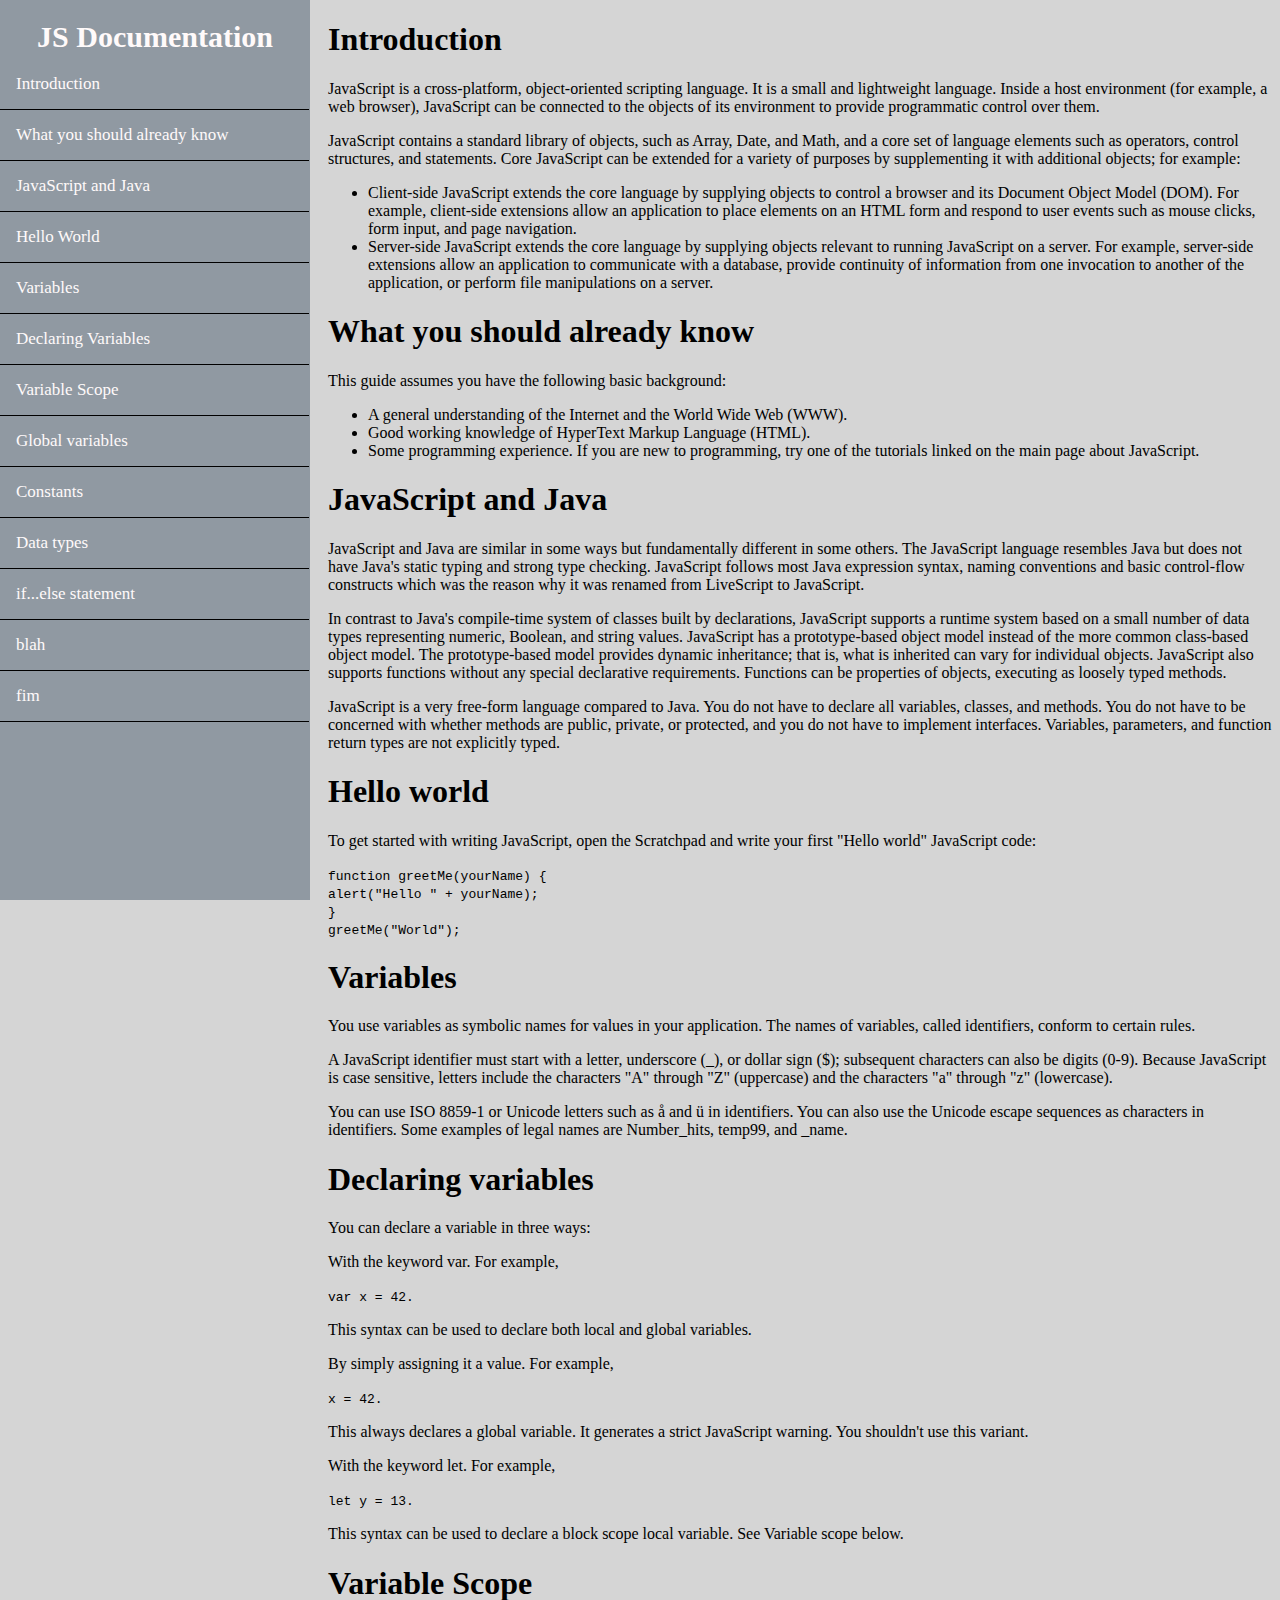
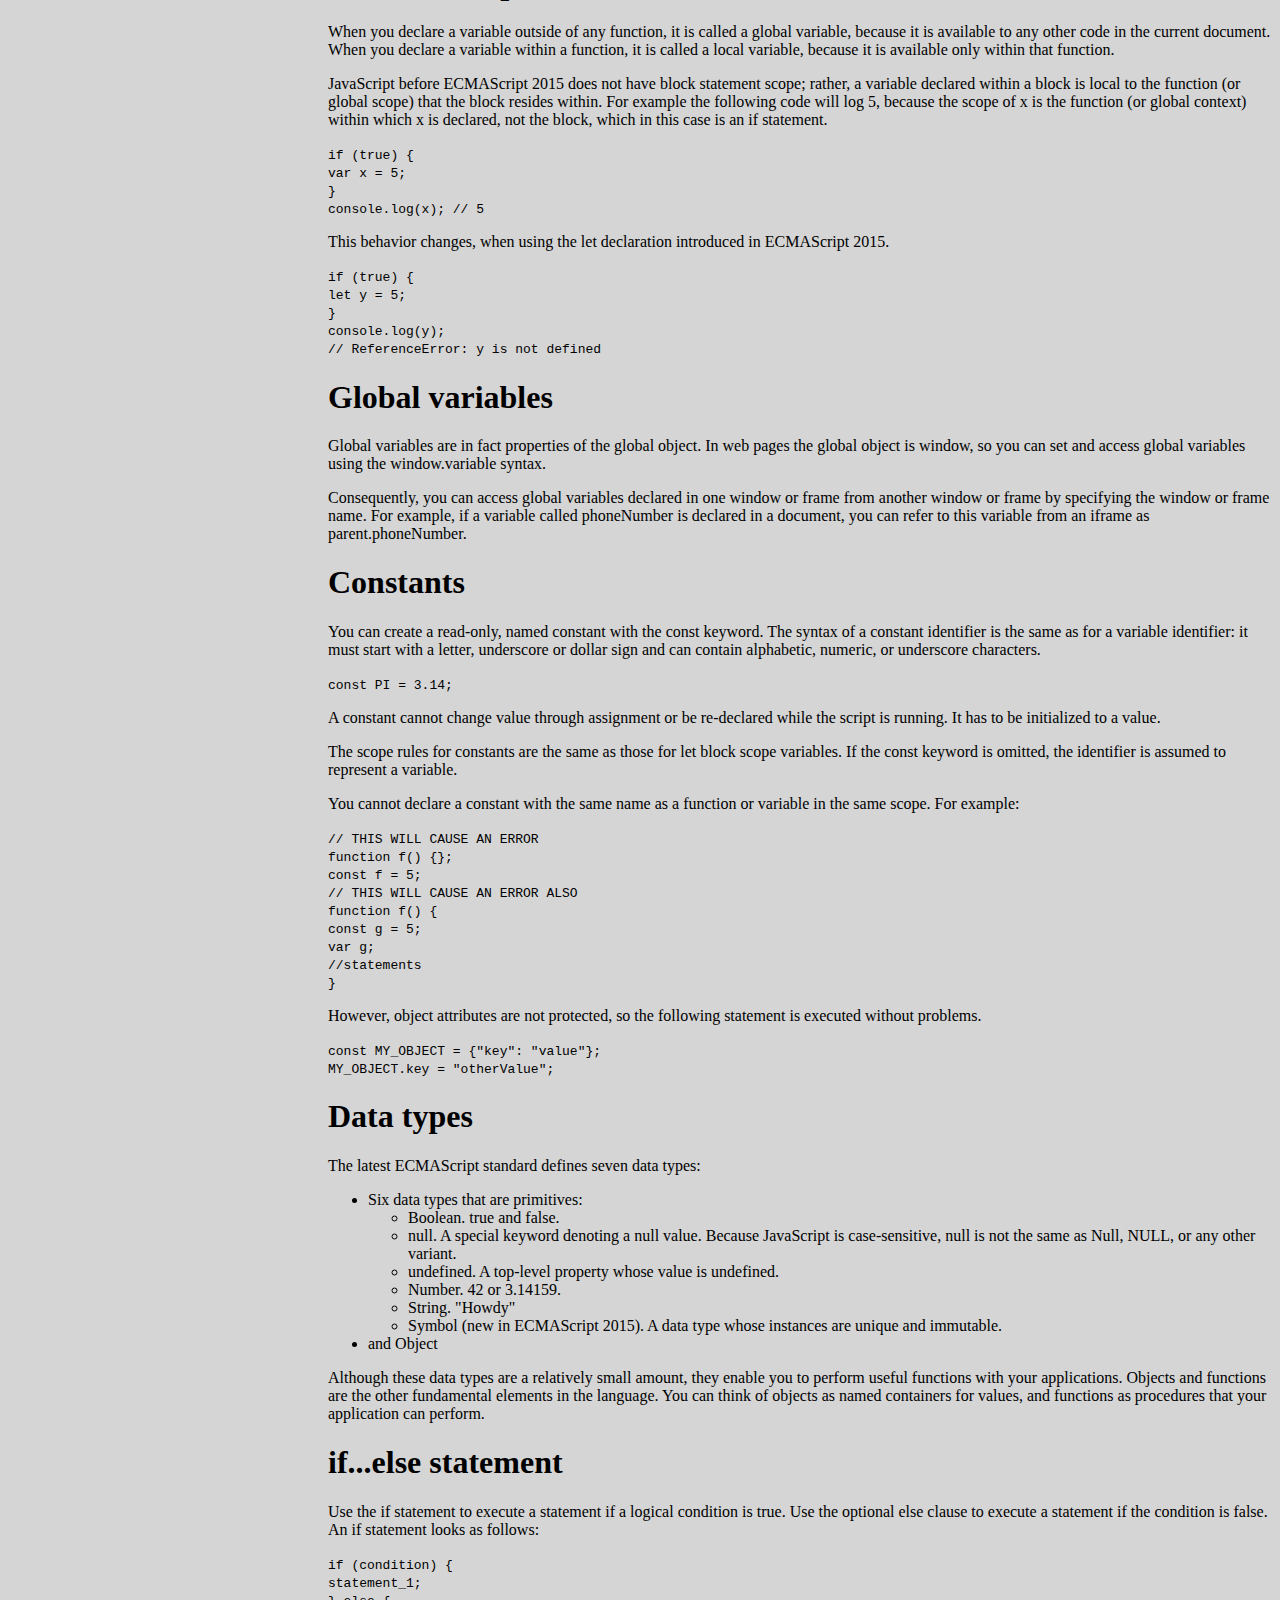
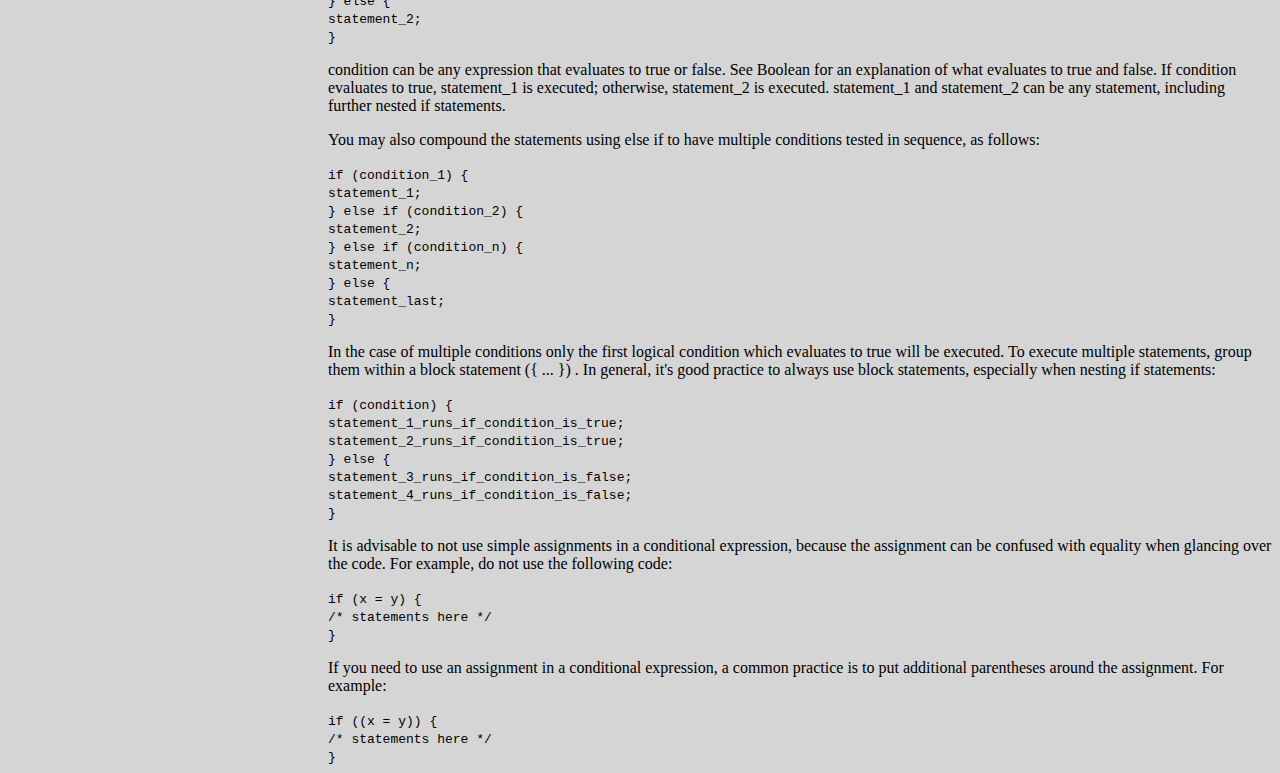
==== DocumentationPage/Index.html @ 38de83a2 "Versão incompleta" ====
<!DOCTYPE html>
<html>
<head>
	<title>JavaScript</title>
	<link rel="stylesheet" type="text/css" href="Style.css">
</head>
<body>
	<nav id="navbar">
		<h1 id="nav-header">JS Documentation</h1>	
		<ul>
			<li><a href="#introduction" class="nav-link">Introduction</a><br></li>
			<li><a href="#what-to-know" class="nav-link">What you should already know</a><br></li>
			<li><a href="#JS-and-Java" class="nav-link">JavaScript and Java</a><br></li>
			<li><a href="#hello" class="nav-link">Hello World</a><br></li>
			<li><a href="#variables" class="nav-link">Variables</a><br></li>
			<li><a href="#declaring" class="nav-link">Declaring Variables</a><br></li>
			<li><a href="#scope" class="nav-link">Variable Scope</a><br></li>
			<li><a href="#global" class="nav-link">Global variables</a><br></li>
			<li><a href="#constants" class="nav-link">Constants</a><br></li>
			<li><a href="#types" class="nav-link">Data types</a><br></li>
			<li><a href="#if-else" class="nav-link">if...else statement</a><br></li>
			<li><a href="" class="nav-link">blah</a><br></li>
			<li><a href="" class="nav-link">fim</a><br></li>
		</ul>
	</nav>

	<main id="main-doc">
		<section class="main-section" id="introduction">
			<h1 class="header-section">Introduction</h1>
			<p>JavaScript is a cross-platform, object-oriented scripting language. It is a small and lightweight language. Inside a host environment (for example, a web browser), JavaScript can be connected to the objects of its environment to provide programmatic control over them.</p>

			<p>JavaScript contains a standard library of objects, such as Array, Date, and Math, and a core set of language elements such as operators, control structures, and statements. Core JavaScript can be extended for a variety of purposes by supplementing it with additional objects; for example:</p>
			<ul>
				<li>Client-side JavaScript extends the core language by supplying objects to control a browser and its Document Object Model (DOM). For example, client-side extensions allow an application to place elements on an HTML form and respond to user events such as mouse clicks, form input, and page navigation.</li>

				<li>Server-side JavaScript extends the core language by supplying objects relevant to running JavaScript on a server. For example, server-side extensions allow an application to communicate with a database, provide continuity of information from one invocation to another of the application, or perform file manipulations on a server.</li>
			</ul>
		</section>

		<section class="main-section" id="what-to-know">
			<h1 class="header-section">What you should already know</h1>
			<p>This guide assumes you have the following basic background:</p>
			<ul>
				<li>A general understanding of the Internet and the World Wide Web (WWW).</li>
				<li>Good working knowledge of HyperText Markup Language (HTML).</li>
				<li>Some programming experience. If you are new to programming, try one of the tutorials linked on the main page about JavaScript.</li>
			</ul>
		</section>

		<section class="main-section" id="JS-and-Java">
			<h1 class="header-section">JavaScript and Java</h1>
			<p>JavaScript and Java are similar in some ways but fundamentally different in some others. The JavaScript language resembles Java but does not have Java's static typing and strong type checking. JavaScript follows most Java expression syntax, naming conventions and basic control-flow constructs which was the reason why it was renamed from LiveScript to JavaScript.</p>

			<p>In contrast to Java's compile-time system of classes built by declarations, JavaScript supports a runtime system based on a small number of data types representing numeric, Boolean, and string values. JavaScript has a prototype-based object model instead of the more common class-based object model. The prototype-based model provides dynamic inheritance; that is, what is inherited can vary for individual objects. JavaScript also supports functions without any special declarative requirements. Functions can be properties of objects, executing as loosely typed methods.</p>

			<p>JavaScript is a very free-form language compared to Java. You do not have to declare all variables, classes, and methods. You do not have to be concerned with whether methods are public, private, or protected, and you do not have to implement interfaces. Variables, parameters, and function return types are not explicitly typed.</p>
		</section>

		<section class="main-section" id="hello">
			<h1 class="header-section">Hello world</h1>
			<p>To get started with writing JavaScript, open the Scratchpad and write your first "Hello world" JavaScript code:</p>
			<code>function greetMe(yourName) {<br>
				alert("Hello " + yourName);<br>
				}<br>
				greetMe("World");<br>
			</code>
		</section>

		<section class="main-section" id="variables">
			<h1 class="header-section">Variables</h1>
			<p> You use variables as symbolic names for values in your application. The names of variables, called identifiers, conform to certain rules.</p>
			<p>A JavaScript identifier must start with a letter, underscore (_), or dollar sign ($); subsequent characters can also be digits (0-9). Because JavaScript is case sensitive, letters include the characters "A" through "Z" (uppercase) and the characters "a" through "z" (lowercase).</p>
			<p>You can use ISO 8859-1 or Unicode letters such as å and ü in identifiers. You can also use the Unicode escape sequences as characters in identifiers. Some examples of legal names are Number_hits, temp99, and _name.</p>
		</section>

		<section class="main-section" id="declaring">
			<h1 class="header-section">Declaring variables</h1>
			<p>You can declare a variable in three ways: </p>
			<p>With the keyword var. For example, </p>
			<code>var x = 42.</code>
			<p>This syntax can be used to declare both local and global variables. </p>
			<p>By simply assigning it a value. For example, </p>
			<code>x = 42.</code>
			<p>This always declares a global variable. It generates a strict JavaScript warning. You shouldn't use this variant. </p>
			<p>With the keyword let. For example,</p>
			<code>let y = 13.</code>
			<p>This syntax can be used to declare a block scope local variable. See Variable scope below. </p>
		</section>

		<section class="main-section" id="scope">
			<h1 class="header-section">Variable Scope</h1>
			<p>When you declare a variable outside of any function, it is called a global variable, because it is available to any other code in the current document. When you declare a variable within a function, it is called a local variable, because it is available only within that function.</p>
			<p>JavaScript before ECMAScript 2015 does not have block statement scope; rather, a variable declared within a block is local to the function (or global scope) that the block resides within. For example the following code will log 5, because the scope of x is the function (or global context) within which x is declared, not the block, which in this case is an if statement.</p>
			<code>if (true) {<br>
				var x = 5;<br>
				}<br>
				console.log(x); // 5</code>
			<p>This behavior changes, when using the let declaration introduced in ECMAScript 2015.</p>
			<code>if (true) {<br>
				let y = 5;<br>
				}<br>
				console.log(y);<br>
				// ReferenceError: y is not defined</code>
		</section>

		<section class="main-section" id="global">
			<h1 class="header-section">Global variables</h1>
			<p> Global variables are in fact properties of the global object. In web pages the global object is window, so you can set and access global variables using the window.variable syntax.</p>
			<p>Consequently, you can access global variables declared in one window or frame from another window or frame by specifying the window or frame name. For example, if a variable called phoneNumber is declared in a document, you can refer to this variable from an iframe as parent.phoneNumber.</p>
		</section>

		<section class="main-section" id="constants">
			<h1 class="header-section">Constants</h1>
			<p> You can create a read-only, named constant with the const keyword. The syntax of a constant identifier is the same as for a variable identifier: it must start with a letter, underscore or dollar sign and can contain alphabetic, numeric, or underscore characters.</p>
			<code>const PI = 3.14;</code>
			<p>A constant cannot change value through assignment or be re-declared while the script is running. It has to be initialized to a value.</p>
			<p>The scope rules for constants are the same as those for let block scope variables. If the const keyword is omitted, the identifier is assumed to represent a variable.</p>
			<p>You cannot declare a constant with the same name as a function or variable in the same scope. For example:</p>
			<code>
				// THIS WILL CAUSE AN ERROR<br>
				function f() {};<br>
				const f = 5;<br>
				// THIS WILL CAUSE AN ERROR ALSO<br>
				function f() {<br>
				const g = 5;<br>
				var g;<br>
				//statements<br>
				}<br>
			</code>
			<p>However, object attributes are not protected, so the following statement is executed without problems. </p>
			<code>
				const MY_OBJECT = {"key": "value"};<br>
				MY_OBJECT.key = "otherValue";<br>
			</code>
		</section>

		<section class="main-section" id="types">
			<h1 class="header-section">Data types</h1>
			<p>The latest ECMAScript standard defines seven data types:</p>
			<ul>
				<li>Six data types that are primitives:</li>
				<ul>
					<li>Boolean. true and false.</li>
					<li>null. A special keyword denoting a null value. Because JavaScript is case-sensitive, null is not the same as Null, NULL, or any other variant.</li>
					<li>undefined. A top-level property whose value is undefined.</li>
					<li>Number. 42 or 3.14159.</li>
					<li>String. "Howdy"</li>
					<li>Symbol (new in ECMAScript 2015). A data type whose instances are unique and immutable.</li>
				</ul>
				<li>and Object</li>
			</ul>
			<p>Although these data types are a relatively small amount, they enable you to perform useful functions with your applications. Objects and functions are the other fundamental elements in the language. You can think of objects as named containers for values, and functions as procedures that your application can perform. </p>
		</section>

		<section class="main-section" id="if-else">
			<h1 class="header-section">if...else statement</h1>
			<p>Use the if statement to execute a statement if a logical condition is true. Use the optional else clause to execute a statement if the condition is false. An if statement looks as follows: </p>
			<code>
				if (condition) {<br>
				statement_1;<br>
				} else {<br>
				statement_2;<br>
				}<br>
			</code>
			<p>condition can be any expression that evaluates to true or false. See Boolean for an explanation of what evaluates to true and false. If condition evaluates to true, statement_1 is executed; otherwise, statement_2 is executed. statement_1 and statement_2 can be any statement, including further nested if statements. </p>
			<p>You may also compound the statements using else if to have multiple conditions tested in sequence, as follows:</p>
			<code>
				if (condition_1) {<br>
				statement_1;<br>
				} else if (condition_2) {<br>
				statement_2;<br>
				} else if (condition_n) {<br>
				statement_n;<br>
				} else {<br>
				statement_last;<br>
				} <br>
			</code>
			<p>In the case of multiple conditions only the first logical condition which evaluates to true will be executed. To execute multiple statements, group them within a block statement ({ ... }) . In general, it's good practice to always use block statements, especially when nesting if statements: </p>
			<code>
				if (condition) {<br>
				statement_1_runs_if_condition_is_true;<br>
				statement_2_runs_if_condition_is_true;<br>
				} else {<br>
				statement_3_runs_if_condition_is_false;<br>
				statement_4_runs_if_condition_is_false;<br>
				}<br>
			</code>
			<p>It is advisable to not use simple assignments in a conditional expression, because the assignment can be confused with equality when glancing over the code. For example, do not use the following code: </p>
			<code>
				if (x = y) {<br>
				/* statements here */<br>
				}<br>
			</code>
			<p>If you need to use an assignment in a conditional expression, a common practice is to put additional parentheses around the assignment. For example: </p>
			<code>
				if ((x = y)) {<br>
				/* statements here */<br>
				}<br>
			</code>
		</section>

	</main>
</body>
</html>
---- DocumentationPage/Style.css ----
body {
	background-color: #D5D5D5;
}

#navbar {
	background-color: #9099A2;
	width: 310px;
	height: 100%;
	top: 0px;
	left: 0px;
	position: fixed;
	display: block;
	overflow:auto;
}

#nav-header {
	text-align: center;
	color: #FFFAFA;
	font-size: 30px;
}

#navbar ul {
	width: 100%;
	list-style: none;
	padding-left: 0px;
	border-color: #000;
}

#navbar ul li {
	width: 94.5%;
	height: 35px;
	list-style: none;
	border-bottom: solid;
	border-width: 1px;
	border-color: #000;
	margin-top: 15px;
	padding-left: 1rem;
	text-align: justify;
}

.nav-link {
	color: #FFFAFA;
	text-decoration: none;
	text-decoration: blink;
	font-size: 17px;
}

.nav-link:hover {
	color: #000;
}

#main-doc {
	padding-left: 320px;
}
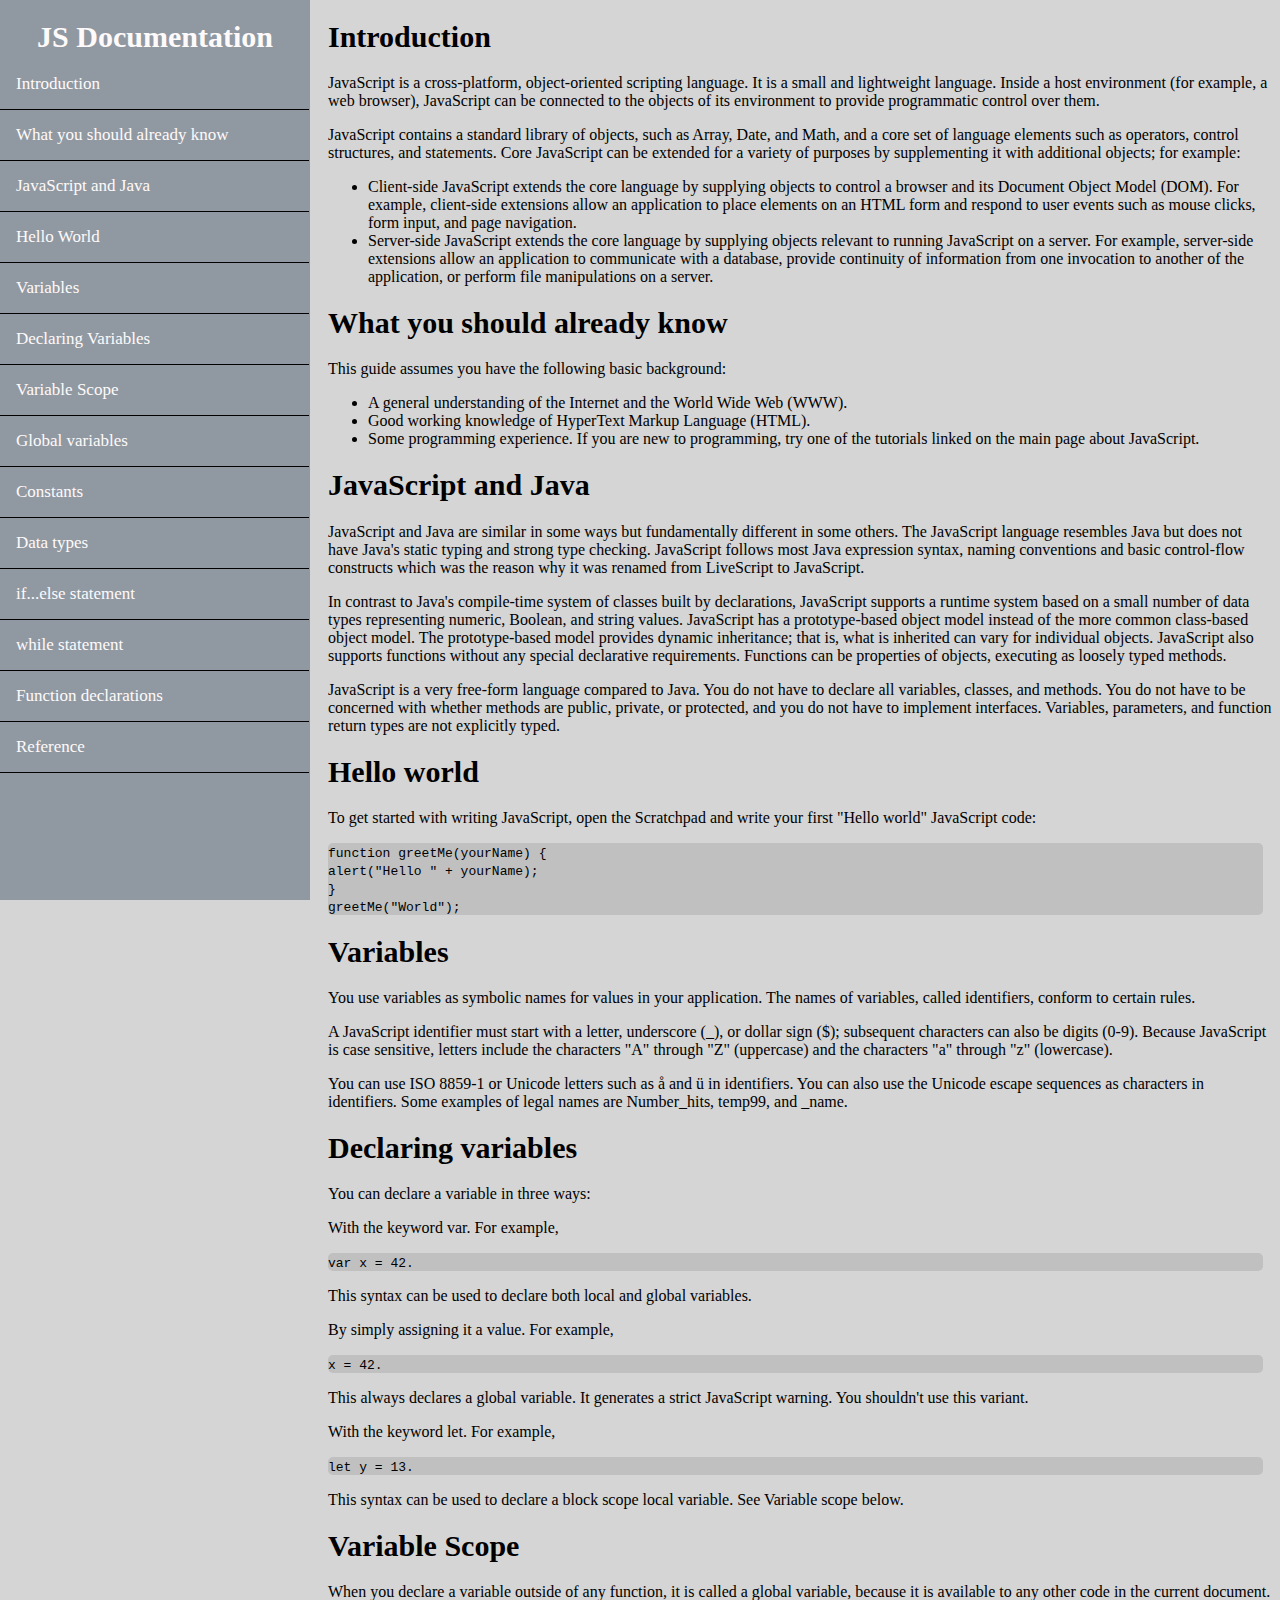
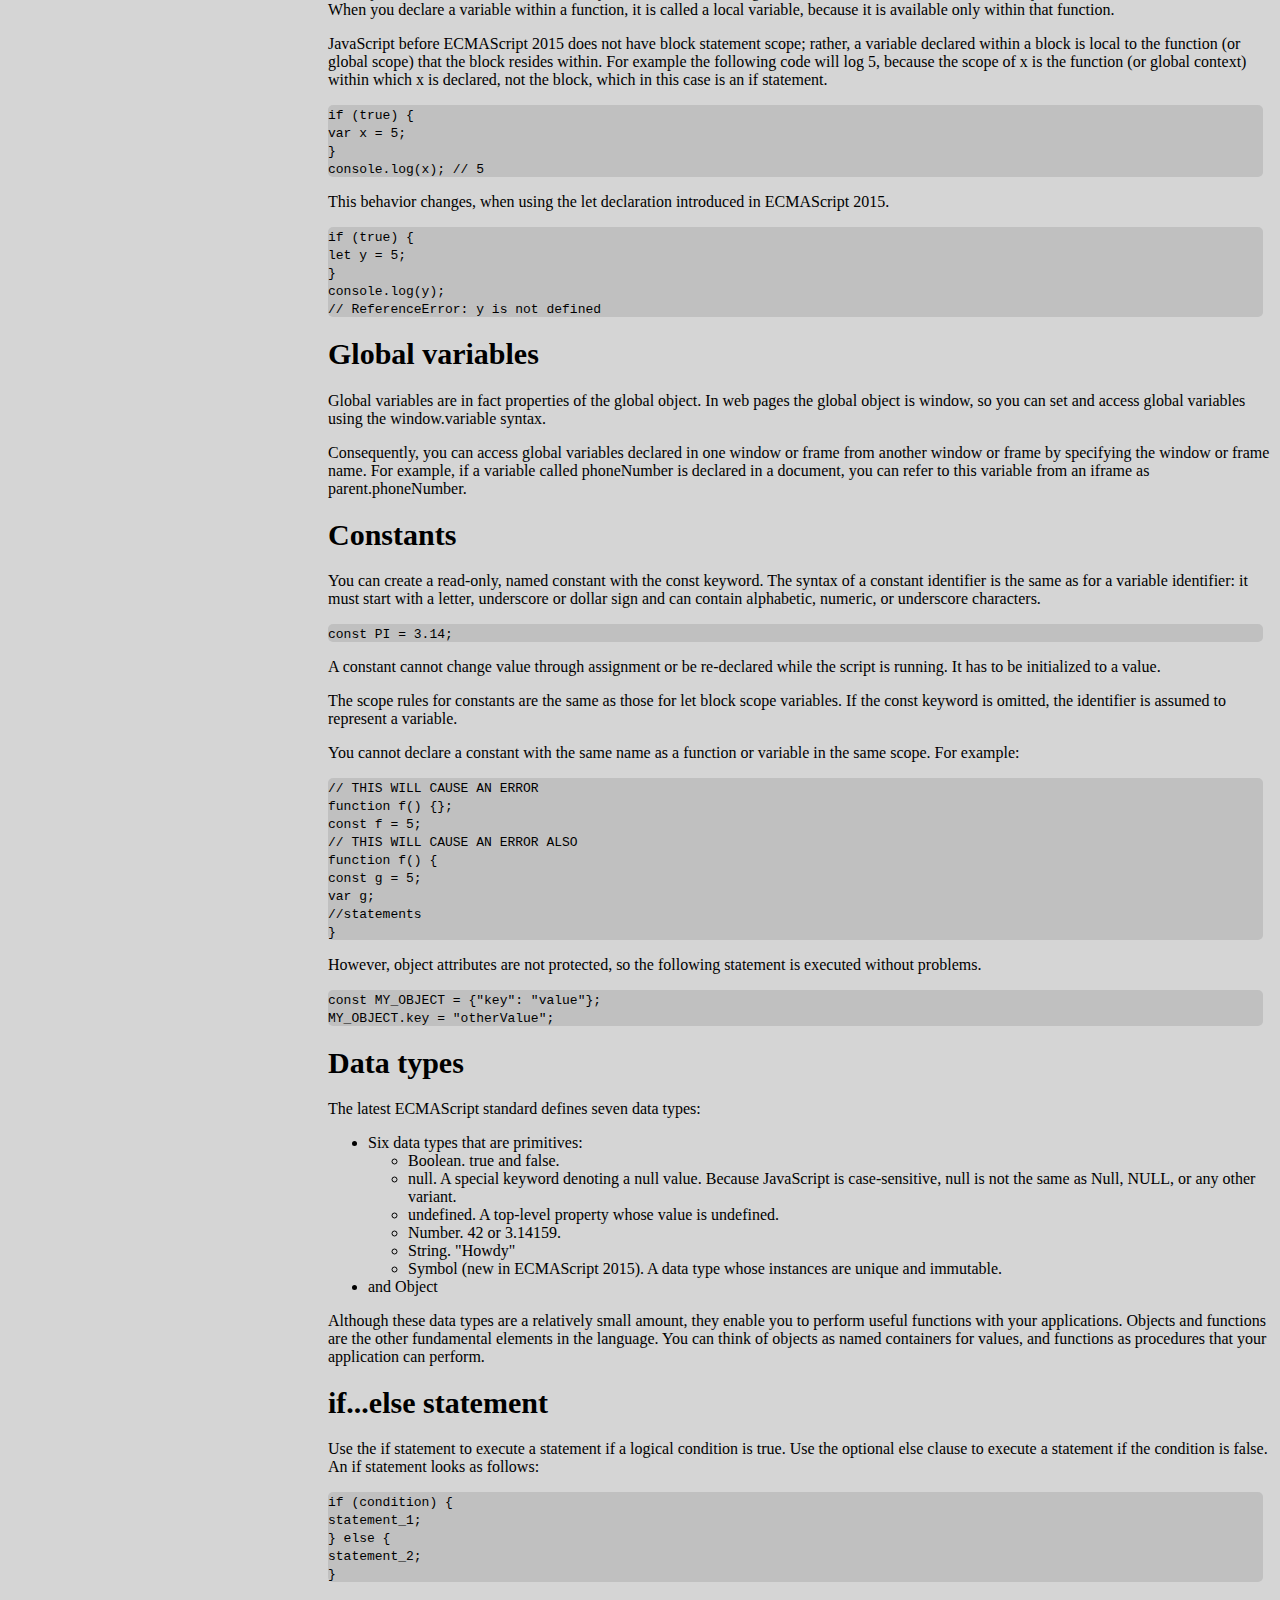
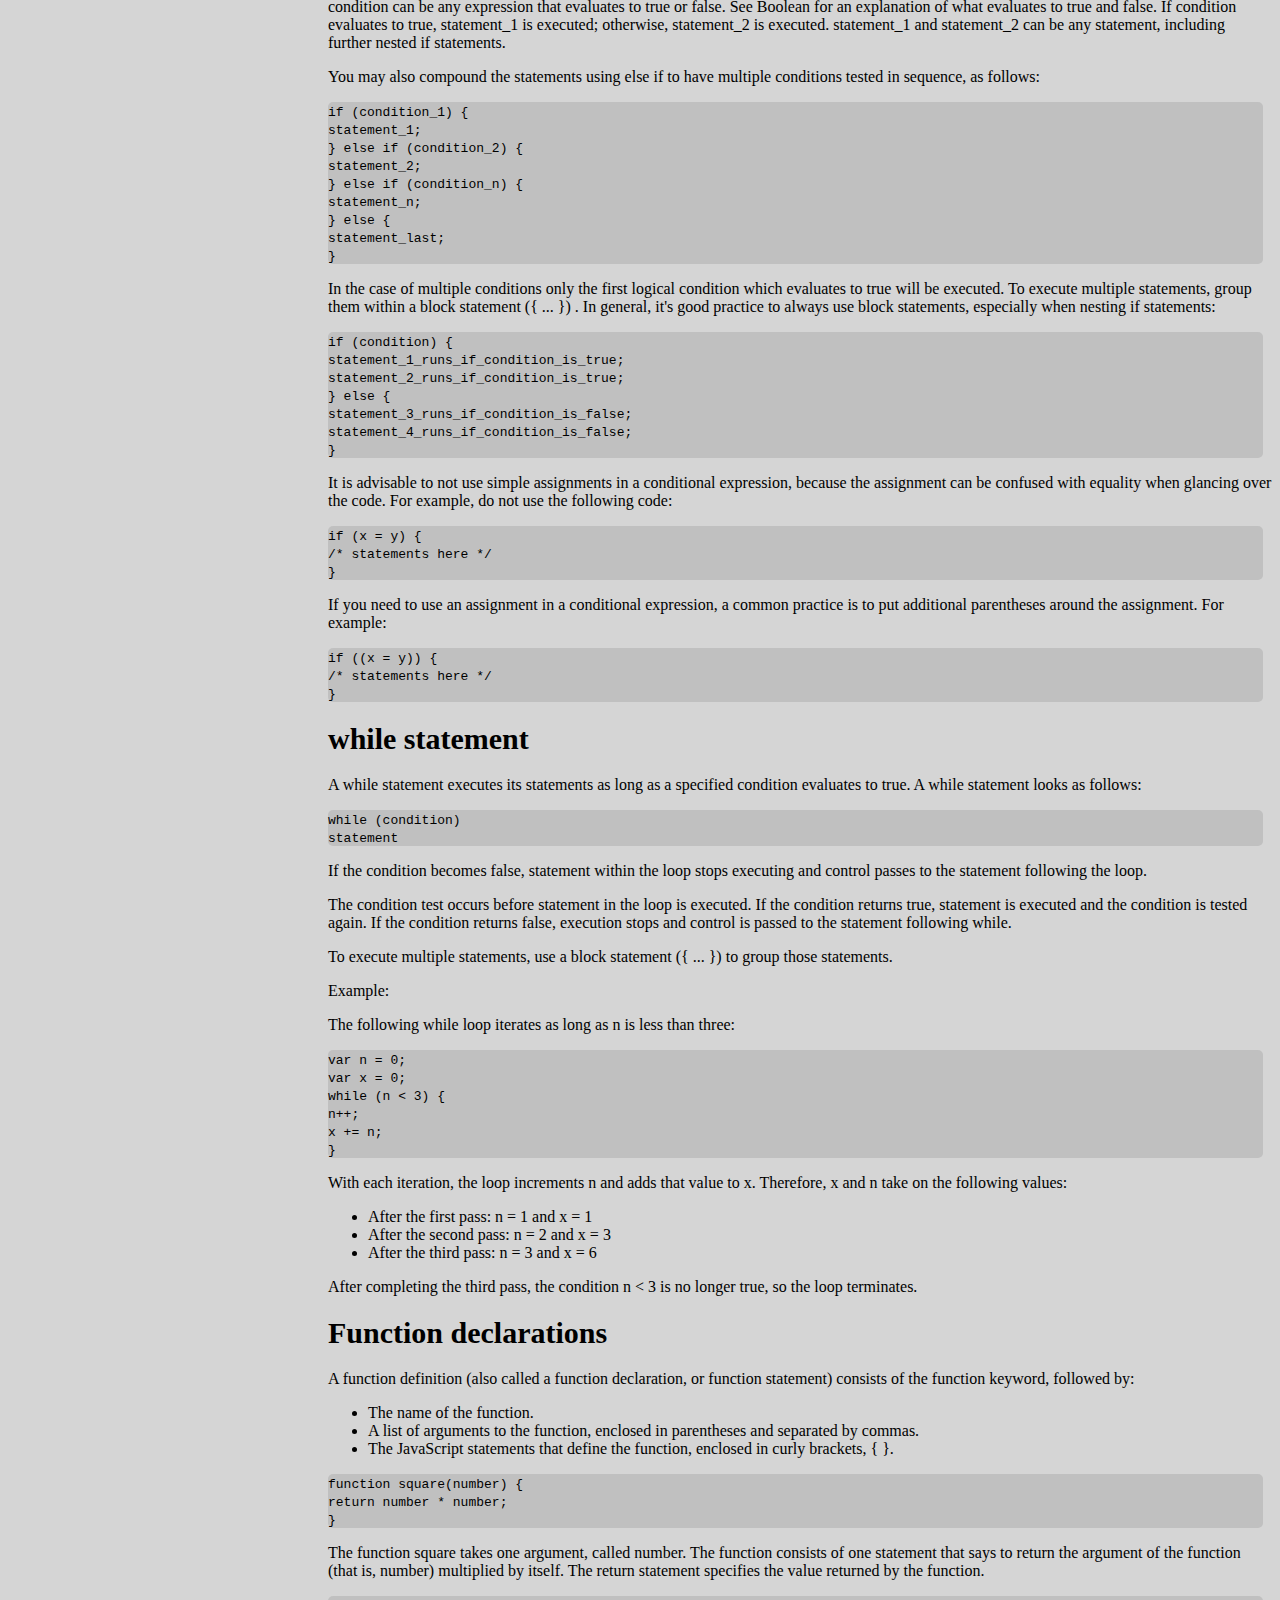
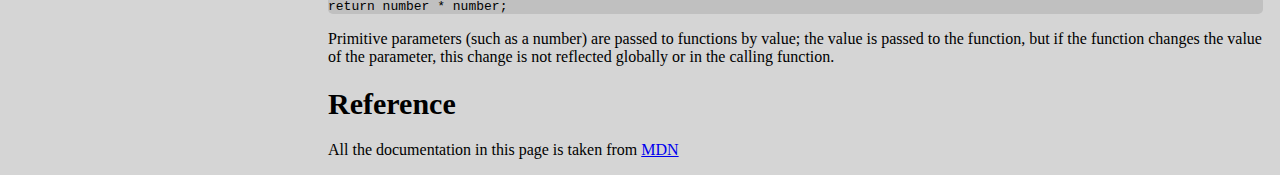
==== commit 68559f8d: "Versão final" ====
--- a/DocumentationPage/Index.html
+++ b/DocumentationPage/Index.html
@@ -1,7 +1,7 @@
 <!DOCTYPE html>
 <html>
 <head>
-	<title>JavaScript</title>
+	<title>JavaScript Documentation</title>
 	<link rel="stylesheet" type="text/css" href="Style.css">
 </head>
 <body>
@@ -19,8 +19,9 @@
 			<li><a href="#constants" class="nav-link">Constants</a><br></li>
 			<li><a href="#types" class="nav-link">Data types</a><br></li>
 			<li><a href="#if-else" class="nav-link">if...else statement</a><br></li>
-			<li><a href="" class="nav-link">blah</a><br></li>
-			<li><a href="" class="nav-link">fim</a><br></li>
+			<li><a href="#while" class="nav-link">while statement</a><br></li>
+			<li><a href="#function" class="nav-link">Function declarations</a><br></li>
+			<li><a href="#reference" class="nav-link">Reference</a><br></li>
 		</ul>
 	</nav>
 
@@ -59,11 +60,13 @@
 		<section class="main-section" id="hello">
 			<h1 class="header-section">Hello world</h1>
 			<p>To get started with writing JavaScript, open the Scratchpad and write your first "Hello world" JavaScript code:</p>
-			<code>function greetMe(yourName) {<br>
-				alert("Hello " + yourName);<br>
-				}<br>
-				greetMe("World");<br>
-			</code>
+			<div class="code">
+				<code>function greetMe(yourName) {<br>
+					alert("Hello " + yourName);<br>
+					}<br>
+					greetMe("World");<br>
+				</code>
+			</div>
 		</section>
 
 		<section class="main-section" id="variables">
@@ -77,13 +80,13 @@
 			<h1 class="header-section">Declaring variables</h1>
 			<p>You can declare a variable in three ways: </p>
 			<p>With the keyword var. For example, </p>
-			<code>var x = 42.</code>
+			<div class="code"><code>var x = 42.</code></div>
 			<p>This syntax can be used to declare both local and global variables. </p>
 			<p>By simply assigning it a value. For example, </p>
-			<code>x = 42.</code>
+			<div class="code"><code>x = 42.</code></div>
 			<p>This always declares a global variable. It generates a strict JavaScript warning. You shouldn't use this variant. </p>
 			<p>With the keyword let. For example,</p>
-			<code>let y = 13.</code>
+			<div class="code"><code>let y = 13.</code></div>
 			<p>This syntax can be used to declare a block scope local variable. See Variable scope below. </p>
 		</section>
 
@@ -91,16 +94,16 @@
 			<h1 class="header-section">Variable Scope</h1>
 			<p>When you declare a variable outside of any function, it is called a global variable, because it is available to any other code in the current document. When you declare a variable within a function, it is called a local variable, because it is available only within that function.</p>
 			<p>JavaScript before ECMAScript 2015 does not have block statement scope; rather, a variable declared within a block is local to the function (or global scope) that the block resides within. For example the following code will log 5, because the scope of x is the function (or global context) within which x is declared, not the block, which in this case is an if statement.</p>
-			<code>if (true) {<br>
+			<div class="code"><code>if (true) {<br>
 				var x = 5;<br>
 				}<br>
-				console.log(x); // 5</code>
+				console.log(x); // 5</code></div>
 			<p>This behavior changes, when using the let declaration introduced in ECMAScript 2015.</p>
-			<code>if (true) {<br>
+			<div class="code"><code>if (true) {<br>
 				let y = 5;<br>
 				}<br>
 				console.log(y);<br>
-				// ReferenceError: y is not defined</code>
+				// ReferenceError: y is not defined</code></div>
 		</section>
 
 		<section class="main-section" id="global">
@@ -112,11 +115,11 @@
 		<section class="main-section" id="constants">
 			<h1 class="header-section">Constants</h1>
 			<p> You can create a read-only, named constant with the const keyword. The syntax of a constant identifier is the same as for a variable identifier: it must start with a letter, underscore or dollar sign and can contain alphabetic, numeric, or underscore characters.</p>
-			<code>const PI = 3.14;</code>
+			<div class="code"><code>const PI = 3.14;</code></div>
 			<p>A constant cannot change value through assignment or be re-declared while the script is running. It has to be initialized to a value.</p>
 			<p>The scope rules for constants are the same as those for let block scope variables. If the const keyword is omitted, the identifier is assumed to represent a variable.</p>
 			<p>You cannot declare a constant with the same name as a function or variable in the same scope. For example:</p>
-			<code>
+			<div class="code"><code>
 				// THIS WILL CAUSE AN ERROR<br>
 				function f() {};<br>
 				const f = 5;<br>
@@ -126,12 +129,12 @@
 				var g;<br>
 				//statements<br>
 				}<br>
-			</code>
+			</code></div>
 			<p>However, object attributes are not protected, so the following statement is executed without problems. </p>
-			<code>
+			<div class="code"><code>
 				const MY_OBJECT = {"key": "value"};<br>
 				MY_OBJECT.key = "otherValue";<br>
-			</code>
+			</code></div>
 		</section>
 
 		<section class="main-section" id="types">
@@ -155,16 +158,16 @@
 		<section class="main-section" id="if-else">
 			<h1 class="header-section">if...else statement</h1>
 			<p>Use the if statement to execute a statement if a logical condition is true. Use the optional else clause to execute a statement if the condition is false. An if statement looks as follows: </p>
-			<code>
+			<div class="code"><code>
 				if (condition) {<br>
 				statement_1;<br>
 				} else {<br>
 				statement_2;<br>
 				}<br>
-			</code>
+			</code></div>
 			<p>condition can be any expression that evaluates to true or false. See Boolean for an explanation of what evaluates to true and false. If condition evaluates to true, statement_1 is executed; otherwise, statement_2 is executed. statement_1 and statement_2 can be any statement, including further nested if statements. </p>
 			<p>You may also compound the statements using else if to have multiple conditions tested in sequence, as follows:</p>
-			<code>
+			<div class="code"><code>
 				if (condition_1) {<br>
 				statement_1;<br>
 				} else if (condition_2) {<br>
@@ -174,9 +177,9 @@
 				} else {<br>
 				statement_last;<br>
 				} <br>
-			</code>
+			</code></div>
 			<p>In the case of multiple conditions only the first logical condition which evaluates to true will be executed. To execute multiple statements, group them within a block statement ({ ... }) . In general, it's good practice to always use block statements, especially when nesting if statements: </p>
-			<code>
+			<div class="code"><code>
 				if (condition) {<br>
 				statement_1_runs_if_condition_is_true;<br>
 				statement_2_runs_if_condition_is_true;<br>
@@ -184,21 +187,72 @@
 				statement_3_runs_if_condition_is_false;<br>
 				statement_4_runs_if_condition_is_false;<br>
 				}<br>
-			</code>
+			</code></div>
 			<p>It is advisable to not use simple assignments in a conditional expression, because the assignment can be confused with equality when glancing over the code. For example, do not use the following code: </p>
-			<code>
+			<div class="code"><code>
 				if (x = y) {<br>
 				/* statements here */<br>
 				}<br>
-			</code>
+			</code></div>
 			<p>If you need to use an assignment in a conditional expression, a common practice is to put additional parentheses around the assignment. For example: </p>
-			<code>
+			<div class="code"><code>
 				if ((x = y)) {<br>
 				/* statements here */<br>
 				}<br>
-			</code>
-		</section>
-
+			</code></div>
+		</section>
+
+		<section class="main-section" id="while">
+			<h1 class="header-section">while statement</h1>
+			<p>A while statement executes its statements as long as a specified condition evaluates to true. A while statement looks as follows: </p>
+			<div class="code"><code>
+				while (condition)<br>
+				statement<br>
+			</code></div>
+			<p>If the condition becomes false, statement within the loop stops executing and control passes to the statement following the loop. </p>
+			<p>The condition test occurs before statement in the loop is executed. If the condition returns true, statement is executed and the condition is tested again. If the condition returns false, execution stops and control is passed to the statement following while. </p>
+			<p>To execute multiple statements, use a block statement ({ ... }) to group those statements.</p>
+			<p>Example: </p>
+			<p>The following while loop iterates as long as n is less than three:</p>
+			<div class="code"><code>
+				var n = 0;<br>
+				var x = 0;<br>
+				while (n < 3) {<br>
+				n++;<br>
+				x += n;<br>
+				} <br>
+			</code></div>
+			<p>With each iteration, the loop increments n and adds that value to x. Therefore, x and n take on the following values: </p>
+			<ul>
+				<li>After the first pass: n = 1 and x = 1</li>
+				<li>After the second pass: n = 2 and x = 3</li>
+				<li>After the third pass: n = 3 and x = 6</li>				
+			</ul>
+			<p>After completing the third pass, the condition n < 3 is no longer true, so the loop terminates.</p>
+		</section>
+
+		<section class="main-section" id="function">
+			<h1 class="header-section">Function declarations</h1>
+			<p>A function definition (also called a function declaration, or function statement) consists of the function keyword, followed by: </p>
+			<ul>
+				<li>The name of the function.</li>
+				<li>A list of arguments to the function, enclosed in parentheses and separated by commas.</li>
+				<li>The JavaScript statements that define the function, enclosed in curly brackets, { }.</li>				
+			</ul>
+			<div class="code"><code>
+				function square(number) {<br>
+				return number * number;<br>
+				}<br>
+			</code></div>
+			<p>The function square takes one argument, called number. The function consists of one statement that says to return the argument of the function (that is, number) multiplied by itself. The return statement specifies the value returned by the function. </p>
+			<div class="code"><code>return number * number;</code></div>
+			<p>Primitive parameters (such as a number) are passed to functions by value; the value is passed to the function, but if the function changes the value of the parameter, this change is not reflected globally or in the calling function.</p>
+		</section>
+
+		<section class="main-section" id="reference">
+			<h1 class="header-section">Reference</h1>
+			<p>All the documentation in this page is taken from <a href="https://developer.mozilla.org/en-US/docs/Web/JavaScript/Guide" target="_blank" > MDN</a></p>
+		</section>
 	</main>
 </body>
 </html>--- a/DocumentationPage/Style.css
+++ b/DocumentationPage/Style.css
@@ -51,4 +51,82 @@
 
 #main-doc {
 	padding-left: 320px;
+}
+
+.header-section {
+	font-size: 30px;
+}
+
+.code {
+	width: 99%;
+	border-radius: 5px;
+	background-color: #C0C0C0;
+}
+
+@media (max-width: 500px) {
+	#navbar {
+		background-color: #9099A2;
+		width: 100%;
+		height: 120px;
+		top: 0px;
+		left: 0px;
+		position: fixed;
+		display: block;
+		overflow:auto;
+		border-bottom: solid;
+		border-width: 1px;
+	}
+
+	#nav-header {
+		text-align: center;
+		color: #FFFAFA;
+		font-size: 30px;
+	}
+
+	#navbar ul {
+		width: 100%;
+		list-style: none;
+		padding-left: 0px;
+		border-color: #000;
+	}
+
+	#navbar ul li {
+		width: 94.5%;
+		height: 35px;
+		list-style: none;
+		border-bottom: solid;
+		border-width: 1px;
+		border-color: #000;
+		margin-top: 15px;
+		padding-left: 1rem;
+		text-align: justify;
+	}
+
+	.nav-link {
+		color: #FFFAFA;
+		text-decoration: none;
+		text-decoration: blink;
+		font-size: 17px;
+	}
+
+	.nav-link:hover {
+		color: #000;
+	}
+}
+
+@media (max-width: 450px) {
+	#main-doc {
+		padding-top: 120px;
+		padding-left: 4px;
+	}
+
+	.header-section {
+		font-size: 30px;
+	}
+
+	.code {
+		width: 99%;
+		border-radius: 5px;
+		background-color: #C0C0C0;
+	}
 }